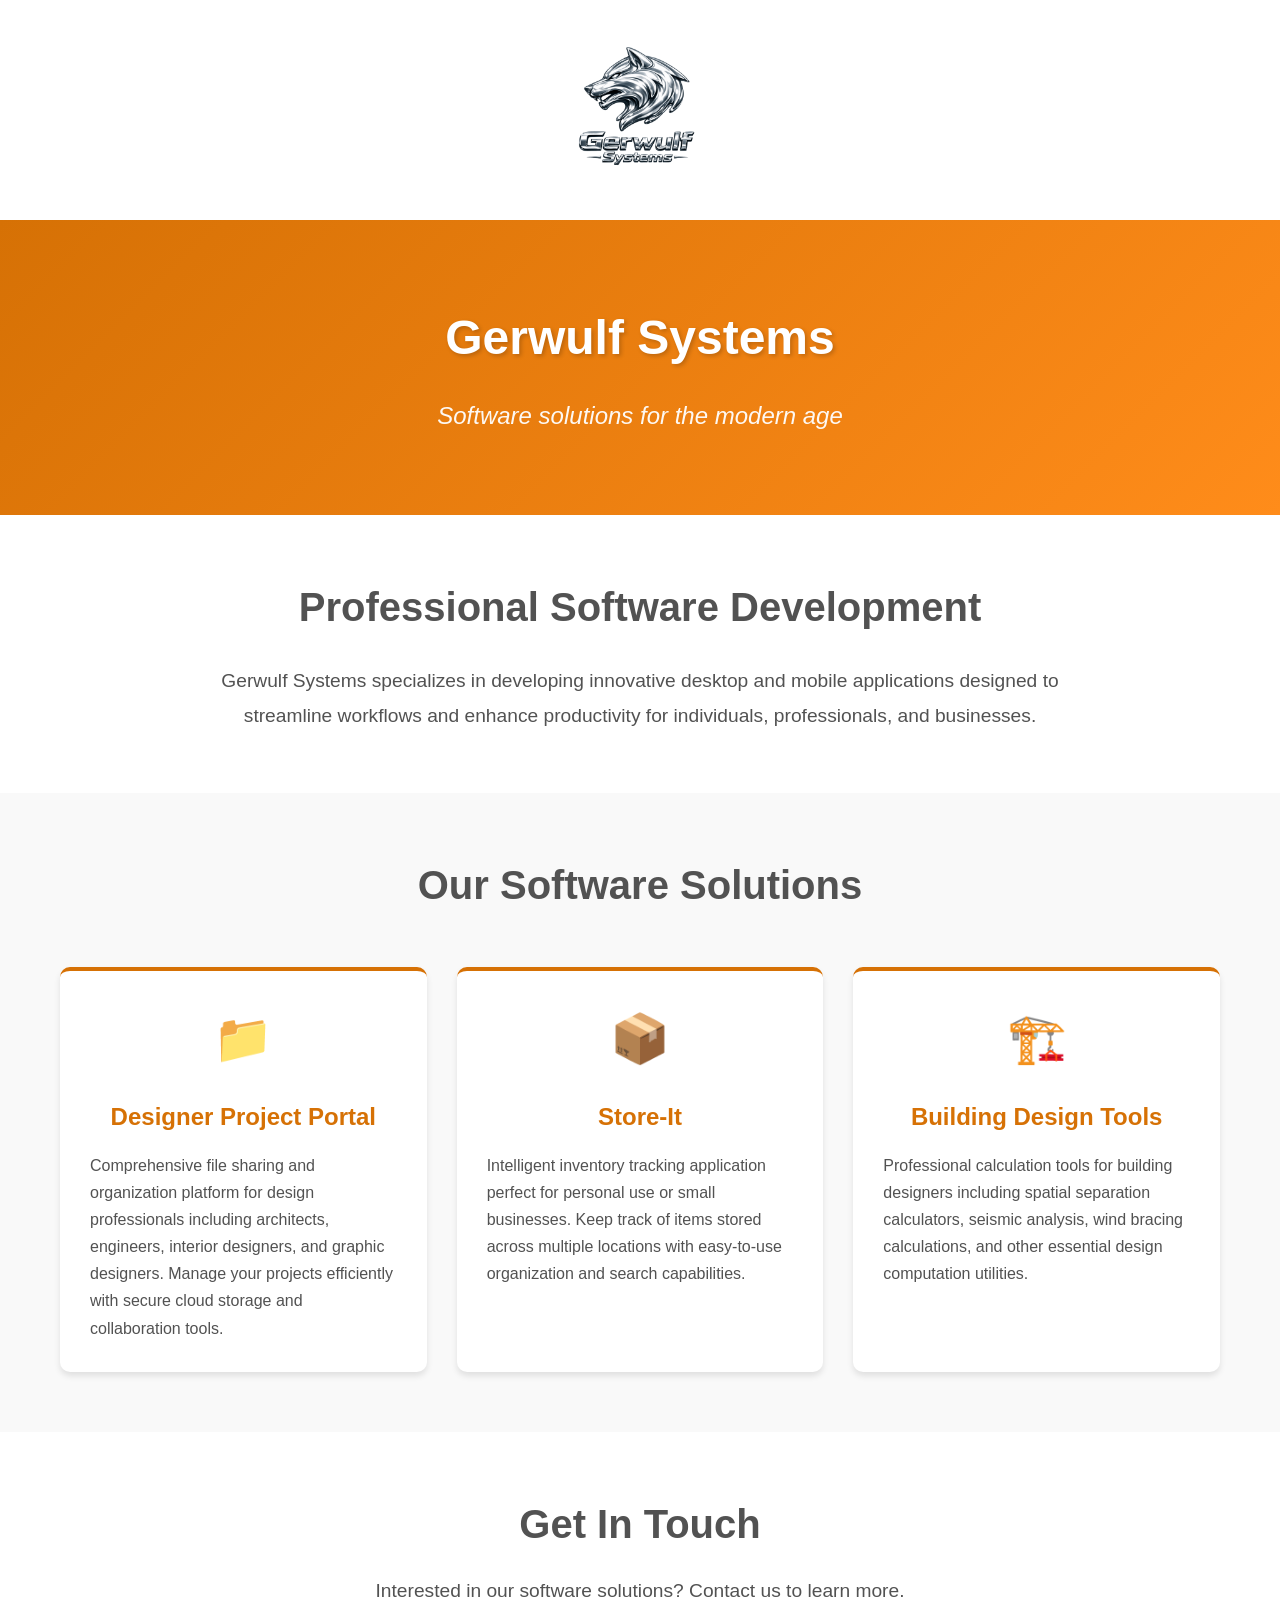
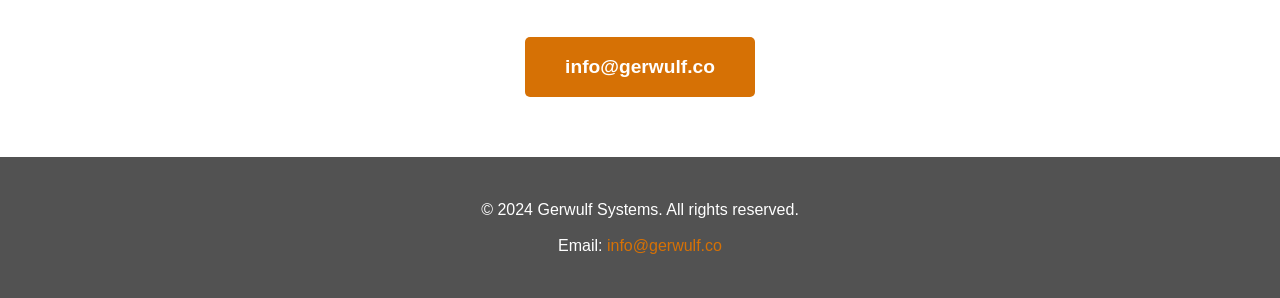
==== index.html @ 562d4d71 "Initial commit" ====
<!DOCTYPE html>
<html lang="en">
<head>
    <meta charset="UTF-8">
    <meta name="viewport" content="width=device-width, initial-scale=1.0">
    <meta name="description" content="Gerwulf Systems - Software solutions for the modern age. Desktop and mobile apps for file sharing, inventory tracking, and design calculations.">
    <title>Gerwulf Systems | Software Solutions for the Modern Age</title>
    <link rel="stylesheet" href="styles.css">
</head>
<body>
    <!-- Header -->
    <header>
        <div class="container">
            <img src="gerwulf_logo_transparent_1024tiny.png" alt="Gerwulf Systems Logo" class="logo">
        </div>
    </header>

    <!-- Hero Section -->
    <section class="hero">
        <div class="container">
            <h1>Gerwulf Systems</h1>
            <p class="tagline">Software solutions for the modern age</p>
        </div>
    </section>

    <!-- About Section -->
    <section class="about">
        <div class="container">
            <h2>Professional Software Development</h2>
            <p class="intro">
                Gerwulf Systems specializes in developing innovative desktop and mobile applications 
                designed to streamline workflows and enhance productivity for individuals, professionals, and businesses.
            </p>
        </div>
    </section>

    <!-- Products Section -->
    <section class="products">
        <div class="container">
            <h2>Our Software Solutions</h2>
            <div class="product-grid">
                <div class="product-card">
                    <div class="product-icon">📁</div>
                    <h3>Designer Project Portal</h3>
                    <p>Comprehensive file sharing and organization platform for design professionals including architects, engineers, interior designers, and graphic designers. Manage your projects efficiently with secure cloud storage and collaboration tools.</p>
                </div>
                
                <div class="product-card">
                    <div class="product-icon">📦</div>
                    <h3>Store-It</h3>
                    <p>Intelligent inventory tracking application perfect for personal use or small businesses. Keep track of items stored across multiple locations with easy-to-use organization and search capabilities.</p>
                </div>
                
                <div class="product-card">
                    <div class="product-icon">🏗️</div>
                    <h3>Building Design Tools</h3>
                    <p>Professional calculation tools for building designers including spatial separation calculators, seismic analysis, wind bracing calculations, and other essential design computation utilities.</p>
                </div>
            </div>
        </div>
    </section>

    <!-- Contact Section -->
    <section class="contact">
        <div class="container">
            <h2>Get In Touch</h2>
            <p>Interested in our software solutions? Contact us to learn more.</p>
            <a href="mailto:info@gerwulf.co" class="contact-button">info@gerwulf.co</a>
        </div>
    </section>

    <!-- Footer -->
    <footer>
        <div class="container">
            <p>&copy; 2024 Gerwulf Systems. All rights reserved.</p>
            <p class="contact-info">Email: <a href="mailto:info@gerwulf.co">info@gerwulf.co</a></p>
        </div>
    </footer>
</body>
</html>
---- styles.css ----
/* ===================================
   GERWULF SYSTEMS WEBSITE STYLES
   Brand Colors:
   - Orange: #d67105
   - Light Grey: #D3D3D3
   - Grey: #525252
   - White: #ffffff
   =================================== */

* {
    margin: 0;
    padding: 0;
    box-sizing: border-box;
}

:root {
    --orange: #d67105;
    --light-grey: #D3D3D3;
    --grey: #525252;
    --white: #ffffff;
    --dark-text: #333333;
    --max-width: 1200px;
}

body {
    font-family: -apple-system, BlinkMacSystemFont, 'Segoe UI', Roboto, 'Helvetica Neue', Arial, sans-serif;
    line-height: 1.6;
    color: var(--dark-text);
    background-color: var(--white);
}

.container {
    max-width: var(--max-width);
    margin: 0 auto;
    padding: 0 20px;
}

/* ===================================
   HEADER
   =================================== */

header {
    background-color: var(--white);
    padding: 30px 0;
    box-shadow: 0 2px 8px rgba(0, 0, 0, 0.1);
}

.logo {
    max-height: 160px;
    display: block;
    margin: 0 auto;
    transition: transform 0.3s ease;
}

.logo:hover {
    transform: scale(1.05);
}

/* ===================================
   HERO SECTION
   =================================== */

.hero {
    background: linear-gradient(135deg, var(--orange) 0%, #ff8c1a 100%);
    color: var(--white);
    padding: 80px 0;
    text-align: center;
}

.hero h1 {
    font-size: 3rem;
    font-weight: 700;
    margin-bottom: 20px;
    text-shadow: 2px 2px 4px rgba(0, 0, 0, 0.2);
}

.tagline {
    font-size: 1.5rem;
    font-weight: 300;
    font-style: italic;
    opacity: 0.95;
}

/* ===================================
   ABOUT SECTION
   =================================== */

.about {
    padding: 60px 0;
    background-color: var(--white);
    text-align: center;
}

.about h2 {
    font-size: 2.5rem;
    color: var(--grey);
    margin-bottom: 25px;
}

.intro {
    font-size: 1.2rem;
    line-height: 1.8;
    color: var(--grey);
    max-width: 900px;
    margin: 0 auto;
}

/* ===================================
   PRODUCTS SECTION
   =================================== */

.products {
    padding: 60px 0;
    background-color: #f9f9f9;
}

.products h2 {
    font-size: 2.5rem;
    color: var(--grey);
    text-align: center;
    margin-bottom: 50px;
}

.product-grid {
    display: grid;
    grid-template-columns: repeat(auto-fit, minmax(300px, 1fr));
    gap: 30px;
    margin-top: 40px;
}

.product-card {
    background-color: var(--white);
    border-radius: 10px;
    padding: 30px;
    box-shadow: 0 4px 6px rgba(0, 0, 0, 0.1);
    transition: transform 0.3s ease, box-shadow 0.3s ease;
    border-top: 4px solid var(--orange);
}

.product-card:hover {
    transform: translateY(-5px);
    box-shadow: 0 8px 15px rgba(0, 0, 0, 0.15);
}

.product-icon {
    font-size: 3rem;
    margin-bottom: 20px;
    text-align: center;
}

.product-card h3 {
    font-size: 1.5rem;
    color: var(--orange);
    margin-bottom: 15px;
    text-align: center;
}

.product-card p {
    color: var(--grey);
    line-height: 1.7;
    text-align: left;
}

/* ===================================
   CONTACT SECTION
   =================================== */

.contact {
    padding: 60px 0;
    background-color: var(--white);
    text-align: center;
}

.contact h2 {
    font-size: 2.5rem;
    color: var(--grey);
    margin-bottom: 20px;
}

.contact p {
    font-size: 1.2rem;
    color: var(--grey);
    margin-bottom: 30px;
}

.contact-button {
    display: inline-block;
    background-color: var(--orange);
    color: var(--white);
    padding: 15px 40px;
    font-size: 1.2rem;
    text-decoration: none;
    border-radius: 5px;
    transition: background-color 0.3s ease, transform 0.2s ease;
    font-weight: 600;
}

.contact-button:hover {
    background-color: #b85e04;
    transform: scale(1.05);
}

/* ===================================
   FOOTER
   =================================== */

footer {
    background-color: var(--grey);
    color: var(--white);
    padding: 30px 0;
    text-align: center;
}

footer p {
    margin: 10px 0;
}

footer a {
    color: var(--orange);
    text-decoration: none;
    transition: color 0.3s ease;
}

footer a:hover {
    color: #ff8c1a;
}

.contact-info {
    margin-top: 10px;
    font-size: 1rem;
}

/* ===================================
   RESPONSIVE DESIGN
   =================================== */

@media (max-width: 768px) {
    .hero h1 {
        font-size: 2rem;
    }

    .tagline {
        font-size: 1.2rem;
    }

    .about h2,
    .products h2,
    .contact h2 {
        font-size: 2rem;
    }

    .intro {
        font-size: 1rem;
    }

    .product-grid {
        grid-template-columns: 1fr;
    }

    .logo {
        max-height: 90px;
    }
}

@media (max-width: 480px) {
    .hero {
        padding: 50px 0;
    }

    .hero h1 {
        font-size: 1.8rem;
    }

    .tagline {
        font-size: 1rem;
    }

    .contact-button {
        padding: 12px 30px;
        font-size: 1rem;
    }
}
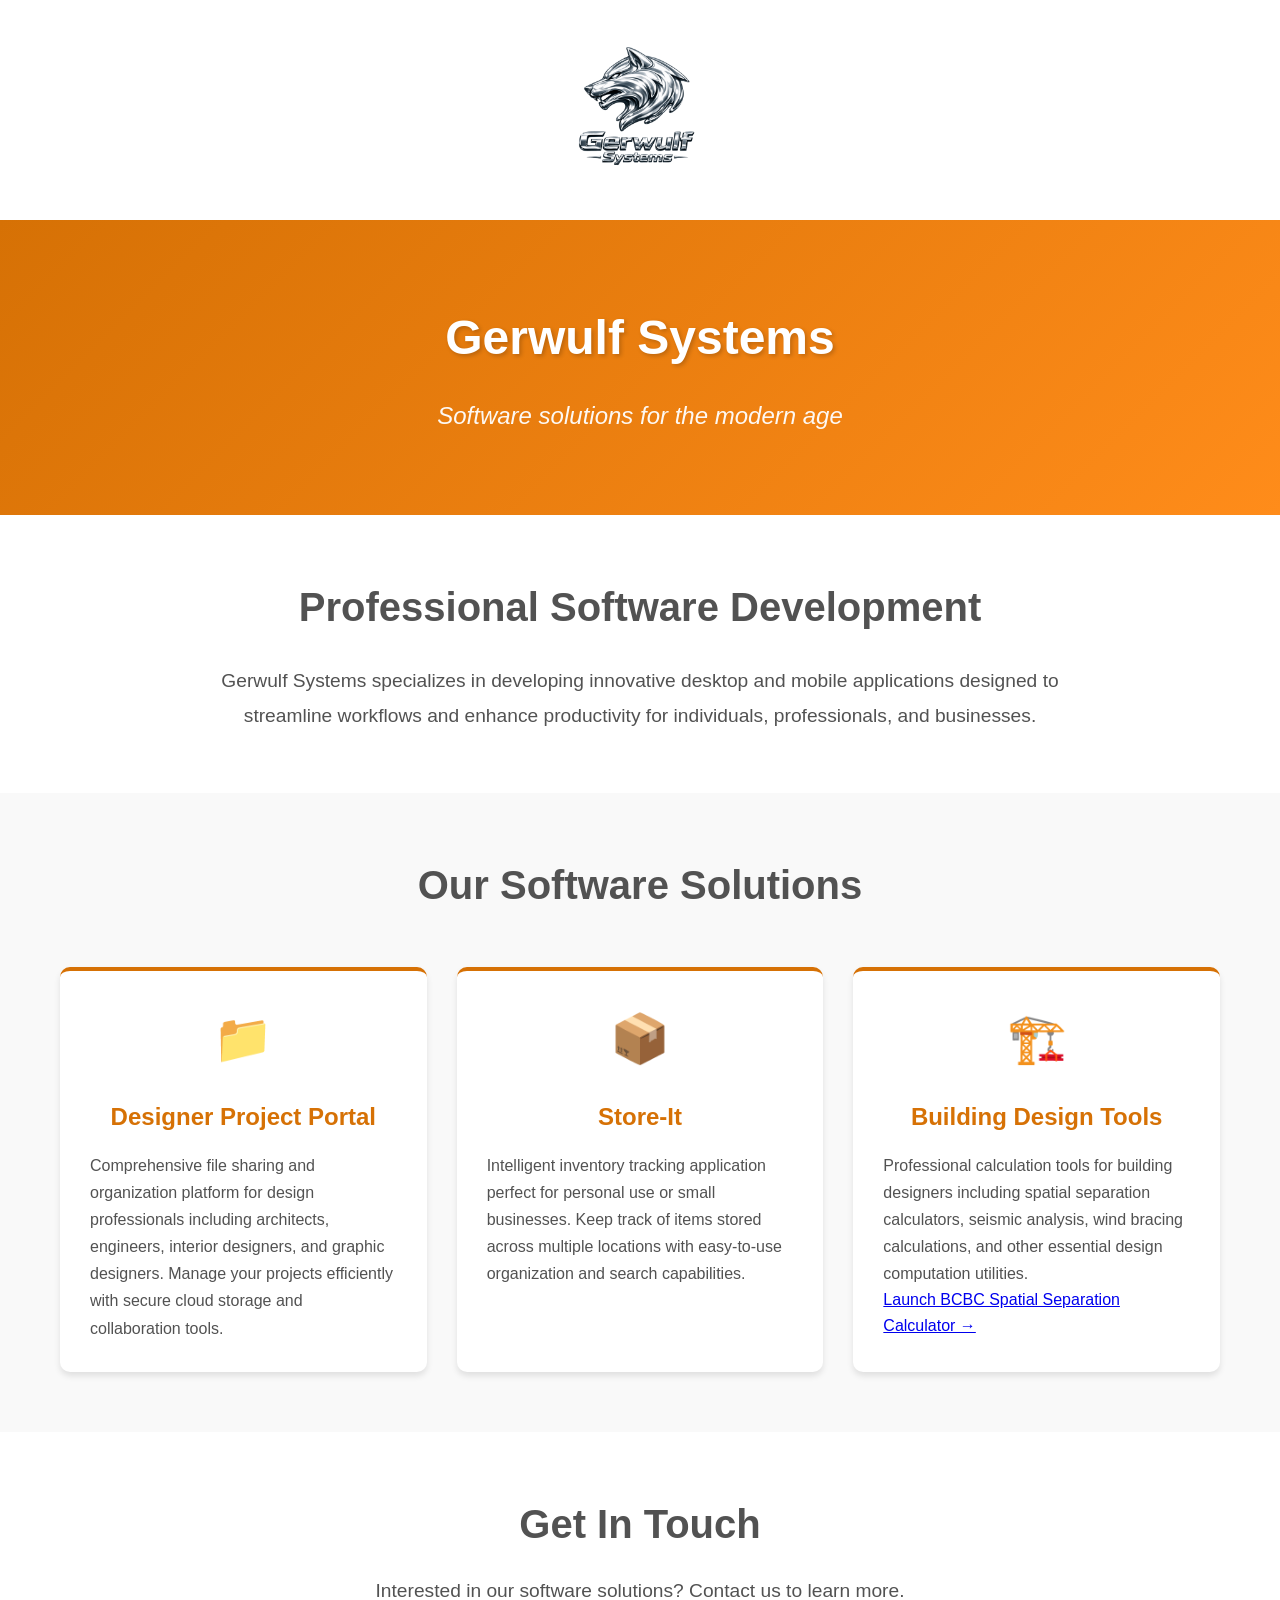
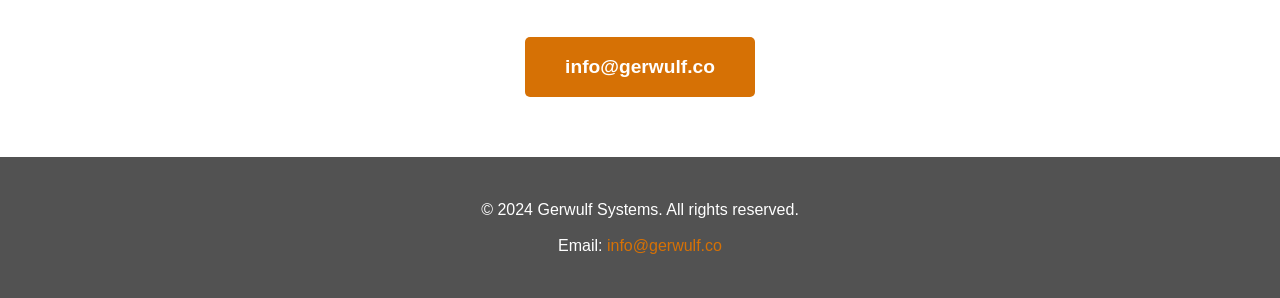
==== commit 185297e2: "Add link to BCBC Spatial Separation Calculator" ====
--- a/index.html
+++ b/index.html
@@ -55,6 +55,7 @@
                     <div class="product-icon">🏗️</div>
                     <h3>Building Design Tools</h3>
                     <p>Professional calculation tools for building designers including spatial separation calculators, seismic analysis, wind bracing calculations, and other essential design computation utilities.</p>
+                    <a href="/spatial-separation-calculator-bcbc" class="product-link">Launch BCBC Spatial Separation Calculator →</a>
                 </div>
             </div>
         </div>
